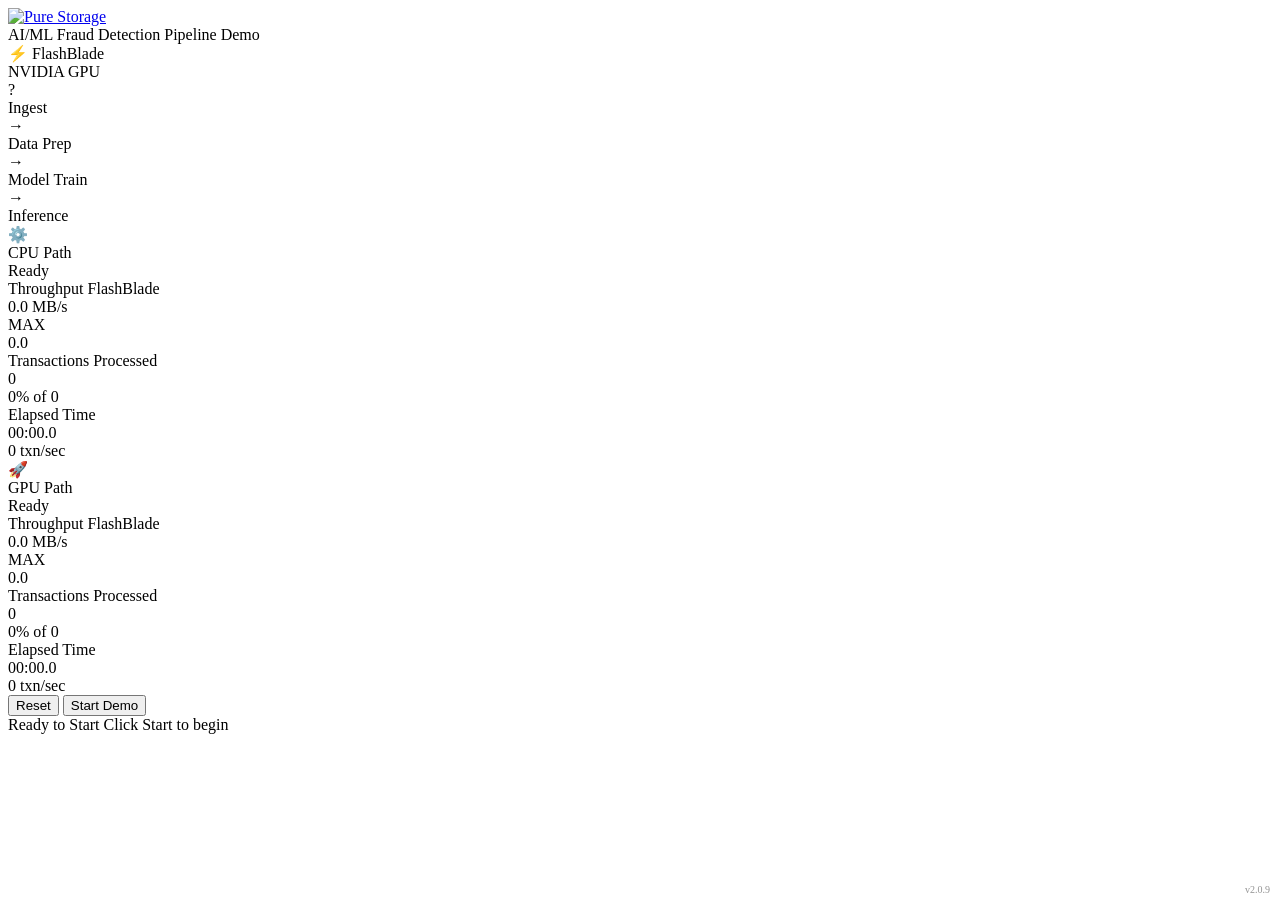
==== v2/dashboard/templates/index.html @ b0595528 "Update to transparent Pure Storage logo v2.0.9" ====
<!DOCTYPE html>
<html lang="en">
<head>
    <meta charset="UTF-8">
    <meta name="viewport" content="width=device-width, initial-scale=1.0">
    <title>Pure Storage - Fraud Detection Demo v2</title>
    <link rel="icon" type="image/png" href="/static/images/favicon.ico">
    <script src="https://cdn.jsdelivr.net/npm/apexcharts"></script>
    <link rel="stylesheet" href="/static/css/dashboard.css">
</head>
<body>
    <!-- Header -->
    <header class="header">
        <div class="logo-section">
            <a href="https://www.purestorage.com" target="_blank" rel="noopener noreferrer">
                <img src="/static/images/purestorage-logo-transparent.png" alt="Pure Storage" class="pure-logo-img">
            </a>
            <div class="demo-title">AI/ML Fraud Detection Pipeline Demo</div>
        </div>
        <div class="header-right">
            <div class="flashblade-badge" id="flashblade-status">
                <span>⚡</span> FlashBlade
            </div>
            <div class="nvidia-badge">NVIDIA GPU</div>
            <div class="live-indicator" id="live-indicator" style="display: none;">
                <div class="live-dot"></div>
                LIVE
            </div>
            <div class="help-icon" id="help-icon" onclick="toggleHelpModal()">?</div>
        </div>
    </header>

    <!-- Help Modal -->
    <div class="help-modal" id="help-modal" style="display: none;">
        <div class="help-modal-content">
            <div class="help-modal-header">
                <h2>Pipeline Stages</h2>
                <span class="help-close" onclick="toggleHelpModal()">&times;</span>
            </div>
            <div class="help-modal-body">
                <div class="help-stage">
                    <div class="help-stage-name">1. Ingest</div>
                    <div class="help-stage-desc">
                        <strong>READ from storage</strong> - Load 2M transaction records from parquet file.
                        Measures FlashBlade read throughput.
                    </div>
                </div>
                <div class="help-stage">
                    <div class="help-stage-name">2. Data Prep</div>
                    <div class="help-stage-desc">
                        <strong>Feature Engineering + WRITE</strong> - Transform raw data into 21 ML features
                        (amount stats, time features, geo distance, categorical encoding).
                        Writes prepared features to storage.
                    </div>
                </div>
                <div class="help-stage">
                    <div class="help-stage-name">3. Model Train</div>
                    <div class="help-stage-desc">
                        <strong>READ + Train XGBoost</strong> - Load features from storage, train gradient boosting
                        classifier with 100 rounds. GPU uses RAPIDS, CPU uses standard XGBoost.
                    </div>
                </div>
                <div class="help-stage">
                    <div class="help-stage-name">4. Inference</div>
                    <div class="help-stage-desc">
                        <strong>READ + Score + WRITE</strong> - Load features, run fraud predictions on all records,
                        write scored results back to storage with fraud probability scores.
                    </div>
                </div>
                <div class="help-divider"></div>
                <div class="help-summary">
                    <strong>Storage I/O per stage:</strong><br>
                    Ingest (READ) → Data Prep (WRITE) → Train (READ) → Inference (READ + WRITE)
                </div>
            </div>
        </div>
    </div>

    <!-- Stage Navigation -->
    <nav class="stage-nav">
        <div class="stage-pill" data-stage="ingest">Ingest</div>
        <div class="stage-connector">→</div>
        <div class="stage-pill" data-stage="data_prep">Data Prep</div>
        <div class="stage-connector">→</div>
        <div class="stage-pill" data-stage="model_train">Model Train</div>
        <div class="stage-connector">→</div>
        <div class="stage-pill" data-stage="inference">Inference</div>
    </nav>

    <!-- Main Content - Stage View -->
    <main class="main-content" id="stage-view">
        <div class="comparison-grid">
            <!-- CPU Path -->
            <div class="path-card">
                <div class="path-header cpu">
                    <div class="path-title cpu">
                        <div class="path-icon cpu">⚙️</div>
                        CPU Path
                    </div>
                    <div class="path-status" id="cpu-status">Ready</div>
                </div>
                <div class="path-metrics">
                    <!-- Throughput - Primary metric, bigger -->
                    <div class="metric-card throughput-card">
                        <div class="metric-header">
                            <span class="metric-label">Throughput</span>
                            <span class="flashblade-badge small">FlashBlade</span>
                        </div>
                        <div class="throughput-row">
                            <div class="throughput-current">
                                <div class="metric-value-large cpu"><span id="cpu-throughput">0.0</span> <span class="unit">MB/s</span></div>
                            </div>
                            <div class="throughput-max">
                                <div class="max-label">MAX</div>
                                <div class="max-value cpu" id="cpu-max-throughput">0.0</div>
                            </div>
                        </div>
                        <div id="cpu-chart" class="throughput-chart"></div>
                    </div>

                    <!-- Transactions + Timer side by side -->
                    <div class="metrics-row">
                        <div class="metric-card-small">
                            <div class="metric-label-small">Transactions Processed</div>
                            <div class="metric-value-small cpu" id="cpu-rows">0</div>
                            <div class="progress-bar-small">
                                <div class="progress-fill cpu" id="cpu-progress" style="width: 0%"></div>
                            </div>
                            <div class="progress-text-small">
                                <span id="cpu-progress-pct">0%</span>
                                <span id="cpu-total-rows">of 0</span>
                            </div>
                        </div>
                        <div class="metric-card-small">
                            <div class="metric-label-small">Elapsed Time</div>
                            <div class="timer-display-small cpu" id="cpu-timer">00:00.0</div>
                            <div class="txn-rate-small"><span id="cpu-txn-rate">0</span> txn/sec</div>
                        </div>
                    </div>
                </div>
            </div>

            <!-- GPU Path -->
            <div class="path-card">
                <div class="path-header gpu">
                    <div class="path-title gpu">
                        <div class="path-icon gpu">🚀</div>
                        GPU Path
                    </div>
                    <div class="path-status" id="gpu-status">Ready</div>
                </div>
                <div class="path-metrics">
                    <!-- Throughput - Primary metric, bigger -->
                    <div class="metric-card throughput-card">
                        <div class="metric-header">
                            <span class="metric-label">Throughput</span>
                            <span class="flashblade-badge small">FlashBlade</span>
                        </div>
                        <div class="throughput-row">
                            <div class="throughput-current">
                                <div class="metric-value-large gpu"><span id="gpu-throughput">0.0</span> <span class="unit">MB/s</span></div>
                            </div>
                            <div class="throughput-max">
                                <div class="max-label">MAX</div>
                                <div class="max-value gpu" id="gpu-max-throughput">0.0</div>
                            </div>
                        </div>
                        <div id="gpu-chart" class="throughput-chart"></div>
                    </div>

                    <!-- Transactions + Timer side by side -->
                    <div class="metrics-row">
                        <div class="metric-card-small">
                            <div class="metric-label-small">Transactions Processed</div>
                            <div class="metric-value-small gpu" id="gpu-rows">0</div>
                            <div class="progress-bar-small">
                                <div class="progress-fill gpu" id="gpu-progress" style="width: 0%"></div>
                            </div>
                            <div class="progress-text-small">
                                <span id="gpu-progress-pct">0%</span>
                                <span id="gpu-total-rows">of 0</span>
                            </div>
                        </div>
                        <div class="metric-card-small">
                            <div class="metric-label-small">Elapsed Time</div>
                            <div class="timer-display-small gpu" id="gpu-timer">00:00.0</div>
                            <div class="txn-rate-small"><span id="gpu-txn-rate">0</span> txn/sec</div>
                        </div>
                    </div>
                </div>
            </div>
        </div>

    </main>

    <!-- Summary View (hidden by default) -->
    <main class="main-content" id="summary-view" style="display: none;">
        <div class="summary-header">
            <h1 class="summary-title">Pipeline <span>Complete</span></h1>
            <p class="summary-subtitle">Full fraud detection pipeline comparison</p>
        </div>

        <!-- Hero Speedup -->
        <div class="speedup-hero">
            <div class="speedup-hero-label">Overall GPU Acceleration</div>
            <div class="speedup-hero-value" id="overall-speedup">-</div>
            <div class="speedup-hero-desc">Faster with GPU + <span>FlashBlade</span> delivering full throughput</div>
        </div>

        <!-- Totals Row -->
        <div class="totals-row">
            <div class="total-card">
                <div class="total-label">Total Records Processed</div>
                <div class="total-value neutral" id="total-records">-</div>
            </div>
            <div class="total-card">
                <div class="total-label">CPU Pipeline Time</div>
                <div class="total-value cpu" id="total-cpu-time">-</div>
            </div>
            <div class="total-card">
                <div class="total-label">GPU Pipeline Time</div>
                <div class="total-value gpu" id="total-gpu-time">-</div>
            </div>
        </div>

        <!-- Stage Breakdown -->
        <div class="stage-breakdown" id="stage-breakdown">
            <!-- Populated by JS -->
        </div>

        <!-- Throughput Comparison -->
        <div class="throughput-section">
            <div class="section-title">
                FlashBlade Max Throughput by Stage (MB/s)
                <span class="badge">⚡ Pure Storage</span>
            </div>
            <div id="summary-throughput-chart" style="height: 250px;"></div>
        </div>

        <!-- Key Insight -->
        <div class="insight-banner final">
            <div class="insight-icon">💡</div>
            <div class="insight-content">
                <h3>Key Takeaway</h3>
                <p>
                    GPU acceleration demands <strong>higher storage throughput</strong> than CPU workloads.
                    Pure Storage FlashBlade delivered sustained high throughput,
                    ensuring GPUs were never waiting on storage. <strong>Storage is not the bottleneck.</strong>
                </p>
            </div>
        </div>
    </main>

    <!-- Control Bar -->
    <div class="control-bar">
        <button class="btn btn-secondary" id="btn-reset" onclick="resetDemo()">Reset</button>
        <button class="btn btn-primary" id="btn-start" onclick="startDemo()">Start Demo</button>
        <div class="stage-info" id="stage-info">
            <span class="stage-name-display" id="stage-name-display">Ready to Start</span>
            <span class="stage-desc-display" id="stage-desc-display">Click Start to begin</span>
        </div>
    </div>

    <!-- Version Footer -->
    <div style="position: fixed; bottom: 5px; right: 10px; font-size: 10px; color: #666; opacity: 0.7;">
        v2.0.9
    </div>

    <script src="/static/js/dashboard.js"></script>
</body>
</html>
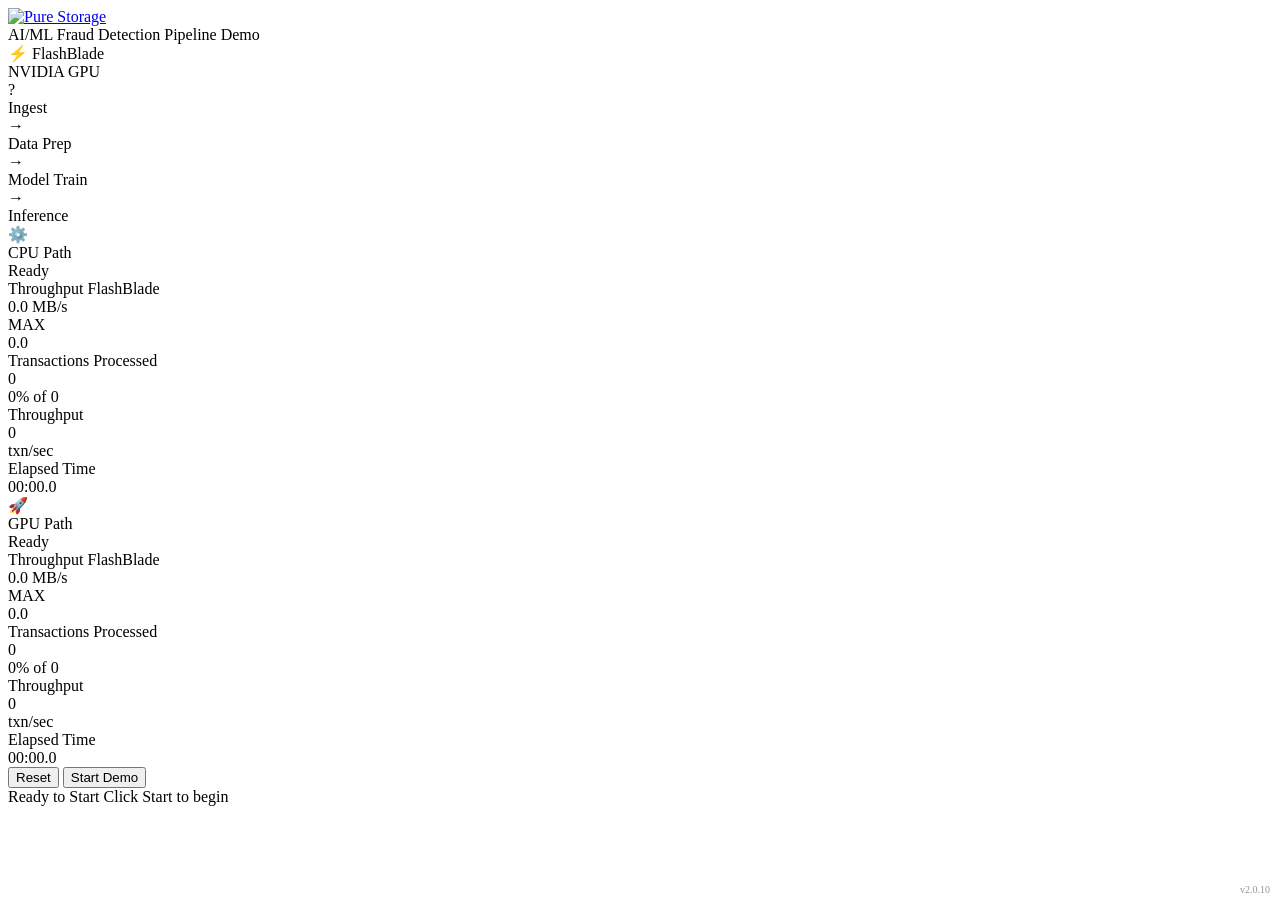
==== commit 0c3e54fb: "Rearrange metrics row: Transactions (40%), txn/sec (30%), Timer (30%) - Change grid layout from 2 co" ====
--- a/v2/dashboard/templates/index.html
+++ b/v2/dashboard/templates/index.html
@@ -13,7 +13,7 @@
     <header class="header">
         <div class="logo-section">
             <a href="https://www.purestorage.com" target="_blank" rel="noopener noreferrer">
-                <img src="/static/images/purestorage-logo-transparent.png" alt="Pure Storage" class="pure-logo-img">
+                <img src="/static/images/pure-logo-white.png" alt="Pure Storage" class="pure-logo-img">
             </a>
             <div class="demo-title">AI/ML Fraud Detection Pipeline Demo</div>
         </div>
@@ -29,6 +29,14 @@
             <div class="help-icon" id="help-icon" onclick="toggleHelpModal()">?</div>
         </div>
     </header>
+
+    <!-- Setup Overlay -->
+    <div class="setup-overlay" id="setup-overlay" style="display: none;">
+        <div class="setup-content">
+            <div class="setup-spinner"></div>
+            <div class="setup-text">Setting up environment...</div>
+        </div>
+    </div>
 
     <!-- Help Modal -->
     <div class="help-modal" id="help-modal" style="display: none;">
@@ -41,36 +49,38 @@
                 <div class="help-stage">
                     <div class="help-stage-name">1. Ingest</div>
                     <div class="help-stage-desc">
-                        <strong>READ from storage</strong> - Load 2M transaction records from parquet file.
-                        Measures FlashBlade read throughput.
+                        <strong>Read from FlashBlade</strong> - Load transaction records from parquet file.
+                        Demonstrates read throughput from high-performance storage.
                     </div>
                 </div>
                 <div class="help-stage">
                     <div class="help-stage-name">2. Data Prep</div>
                     <div class="help-stage-desc">
-                        <strong>Feature Engineering + WRITE</strong> - Transform raw data into 21 ML features
-                        (amount stats, time features, geo distance, categorical encoding).
-                        Writes prepared features to storage.
+                        <strong>Feature Engineering + Write to FlashBlade</strong> - Transform raw data into 21 ML features
+                        including amount statistics, time-based features, geographic distance,
+                        and categorical encoding. Write prepared features to storage.
                     </div>
                 </div>
                 <div class="help-stage">
                     <div class="help-stage-name">3. Model Train</div>
                     <div class="help-stage-desc">
-                        <strong>READ + Train XGBoost</strong> - Load features from storage, train gradient boosting
-                        classifier with 100 rounds. GPU uses RAPIDS, CPU uses standard XGBoost.
+                        <strong>Read + XGBoost Training</strong> - Read transaction features from FlashBlade,
+                        then train XGBoost gradient boosting classifier with 20 rounds.
+                        Both paths use XGBoost - CPU path vs GPU-accelerated path.
                     </div>
                 </div>
                 <div class="help-stage">
                     <div class="help-stage-name">4. Inference</div>
                     <div class="help-stage-desc">
-                        <strong>READ + Score + WRITE</strong> - Load features, run fraud predictions on all records,
-                        write scored results back to storage with fraud probability scores.
+                        <strong>Score + Write to FlashBlade</strong> - Run fraud predictions on all records
+                        and write scored results with fraud probability scores back to storage.
                     </div>
                 </div>
                 <div class="help-divider"></div>
                 <div class="help-summary">
-                    <strong>Storage I/O per stage:</strong><br>
-                    Ingest (READ) → Data Prep (WRITE) → Train (READ) → Inference (READ + WRITE)
+                    <strong>Demo Purpose:</strong> Compare CPU vs GPU performance across a complete
+                    ML fraud detection pipeline, showcasing how high-throughput storage like FlashBlade
+                    can keep pace with GPU-accelerated workloads.
                 </div>
             </div>
         </div>
@@ -118,7 +128,7 @@
                         <div id="cpu-chart" class="throughput-chart"></div>
                     </div>
 
-                    <!-- Transactions + Timer side by side -->
+                    <!-- Transactions + Txn/sec + Timer (40% + 30% + 30%) -->
                     <div class="metrics-row">
                         <div class="metric-card-small">
                             <div class="metric-label-small">Transactions Processed</div>
@@ -132,9 +142,13 @@
                             </div>
                         </div>
                         <div class="metric-card-small">
+                            <div class="metric-label-small">Throughput</div>
+                            <div class="txn-rate-value cpu" id="cpu-txn-rate">0</div>
+                            <div class="txn-rate-unit">txn/sec</div>
+                        </div>
+                        <div class="metric-card-small">
                             <div class="metric-label-small">Elapsed Time</div>
                             <div class="timer-display-small cpu" id="cpu-timer">00:00.0</div>
-                            <div class="txn-rate-small"><span id="cpu-txn-rate">0</span> txn/sec</div>
                         </div>
                     </div>
                 </div>
@@ -168,7 +182,7 @@
                         <div id="gpu-chart" class="throughput-chart"></div>
                     </div>
 
-                    <!-- Transactions + Timer side by side -->
+                    <!-- Transactions + Txn/sec + Timer (40% + 30% + 30%) -->
                     <div class="metrics-row">
                         <div class="metric-card-small">
                             <div class="metric-label-small">Transactions Processed</div>
@@ -182,9 +196,13 @@
                             </div>
                         </div>
                         <div class="metric-card-small">
+                            <div class="metric-label-small">Throughput</div>
+                            <div class="txn-rate-value gpu" id="gpu-txn-rate">0</div>
+                            <div class="txn-rate-unit">txn/sec</div>
+                        </div>
+                        <div class="metric-card-small">
                             <div class="metric-label-small">Elapsed Time</div>
                             <div class="timer-display-small gpu" id="gpu-timer">00:00.0</div>
-                            <div class="txn-rate-small"><span id="gpu-txn-rate">0</span> txn/sec</div>
                         </div>
                     </div>
                 </div>
@@ -263,7 +281,7 @@
 
     <!-- Version Footer -->
     <div style="position: fixed; bottom: 5px; right: 10px; font-size: 10px; color: #666; opacity: 0.7;">
-        v2.0.9
+        v2.0.10
     </div>
 
     <script src="/static/js/dashboard.js"></script>
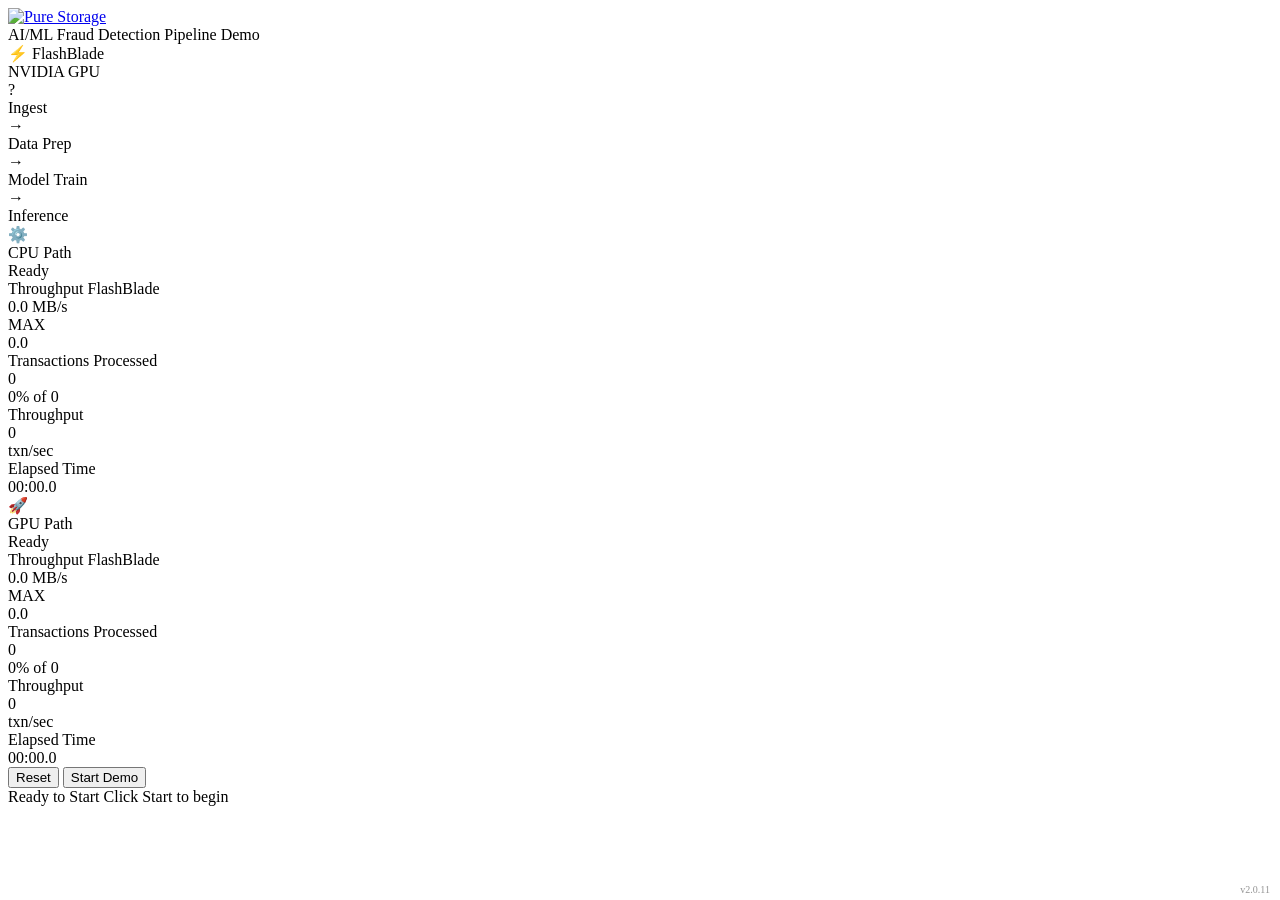
==== commit 572bc82e: "Fix Stage 4 inference counter jumping from 2M to 4M - Remove the 2x multiplier from MetricsTracker t" ====
--- a/v2/dashboard/templates/index.html
+++ b/v2/dashboard/templates/index.html
@@ -281,7 +281,7 @@
 
     <!-- Version Footer -->
     <div style="position: fixed; bottom: 5px; right: 10px; font-size: 10px; color: #666; opacity: 0.7;">
-        v2.0.10
+        v2.0.11
     </div>
 
     <script src="/static/js/dashboard.js"></script>
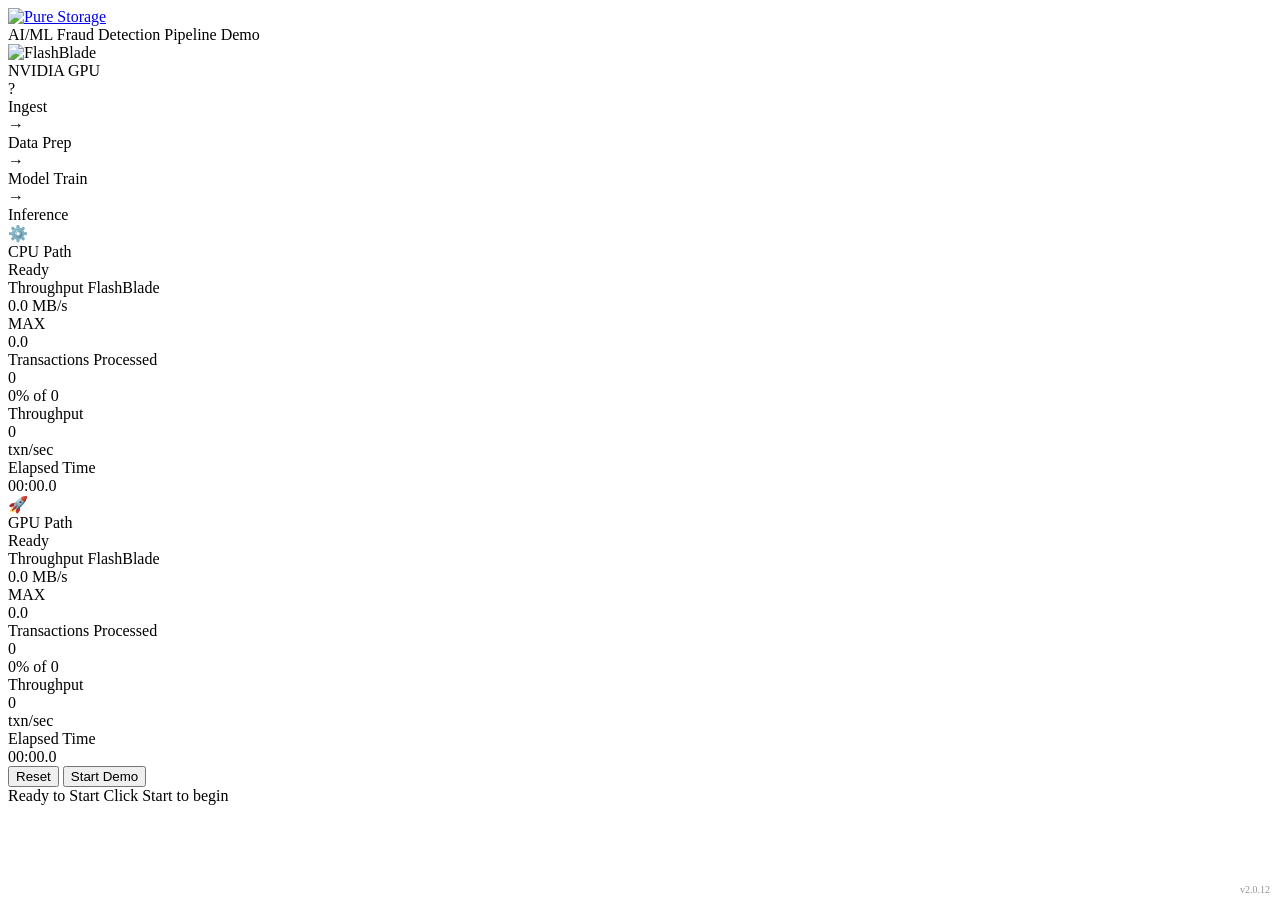
==== commit a540d5db: "Update stage subtitles and add FlashBlade logo - Change "FlashBlade" references to "persistent store" ====
--- a/v2/dashboard/templates/index.html
+++ b/v2/dashboard/templates/index.html
@@ -19,7 +19,7 @@
         </div>
         <div class="header-right">
             <div class="flashblade-badge" id="flashblade-status">
-                <span>⚡</span> FlashBlade
+                <img src="/static/images/flashblade-logo.png" alt="FlashBlade" class="flashblade-logo">
             </div>
             <div class="nvidia-badge">NVIDIA GPU</div>
             <div class="live-indicator" id="live-indicator" style="display: none;">
@@ -281,7 +281,7 @@
 
     <!-- Version Footer -->
     <div style="position: fixed; bottom: 5px; right: 10px; font-size: 10px; color: #666; opacity: 0.7;">
-        v2.0.11
+        v2.0.12
     </div>
 
     <script src="/static/js/dashboard.js"></script>
